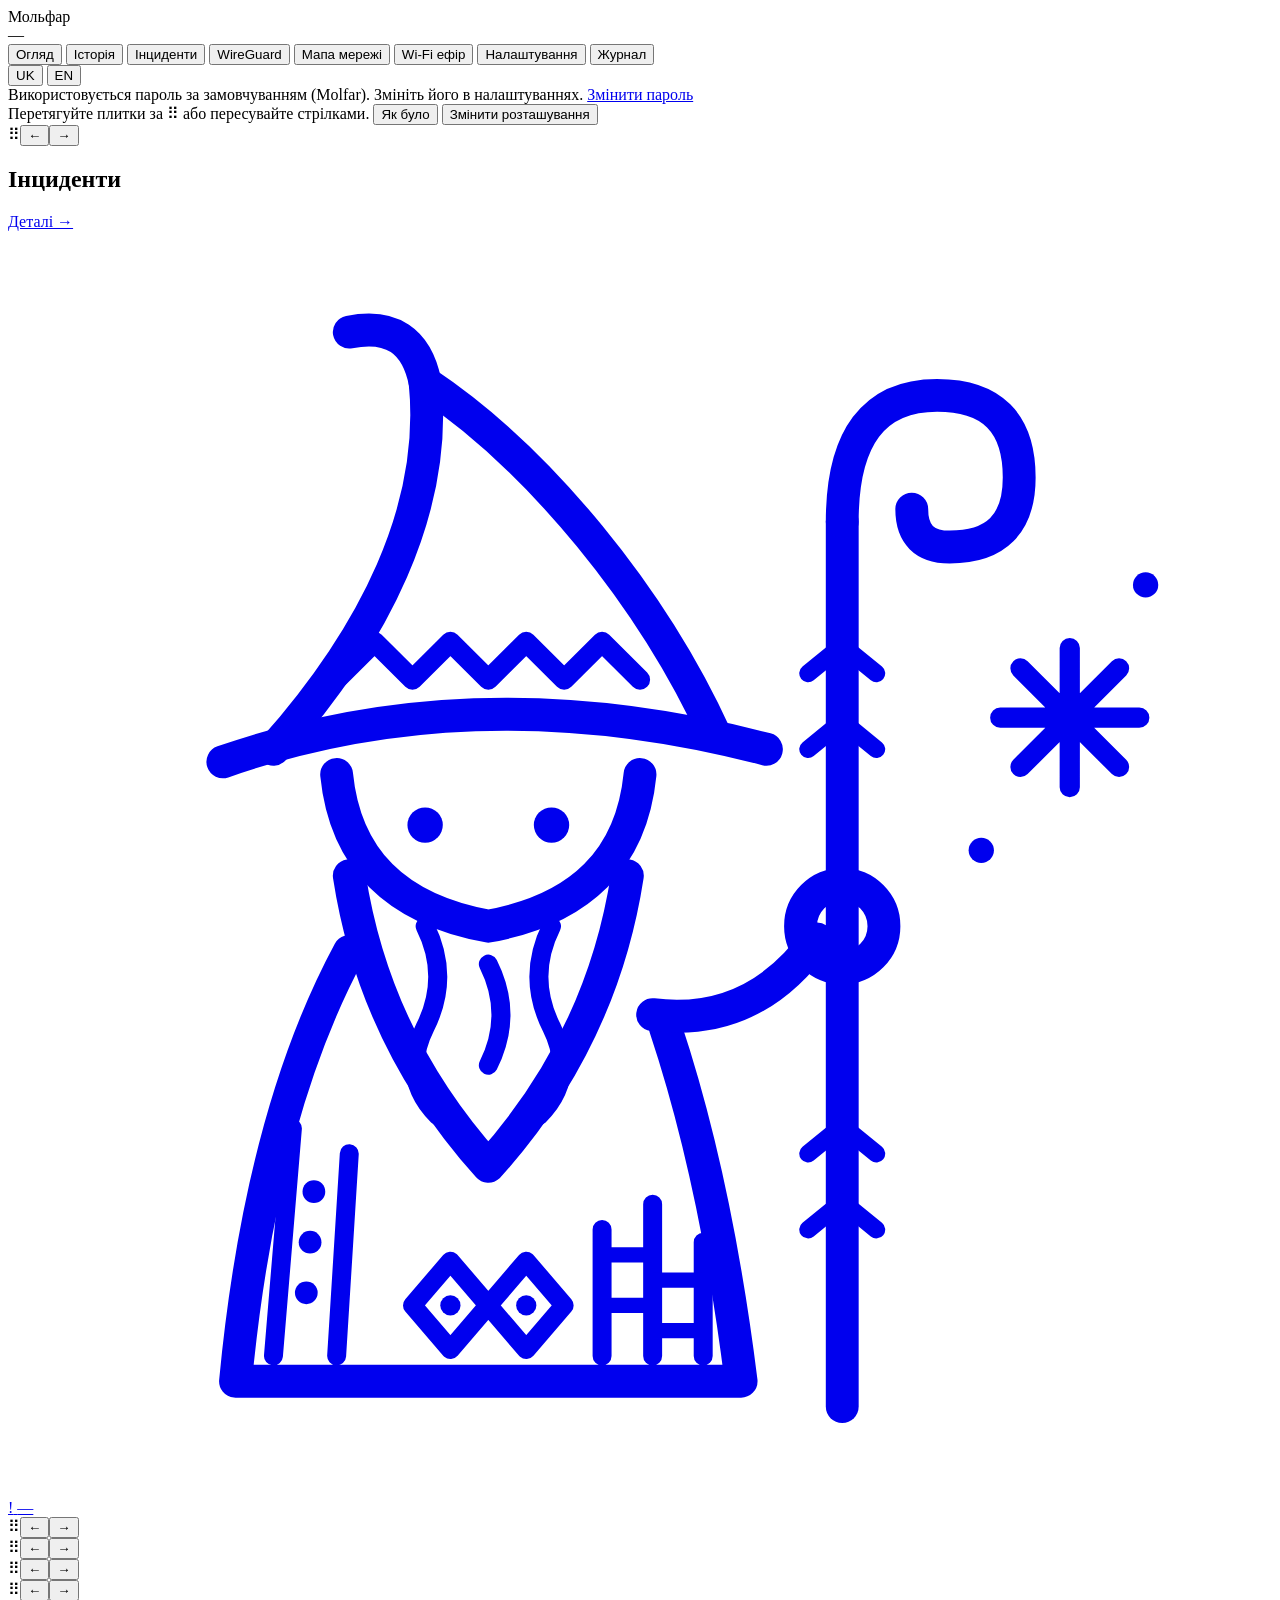
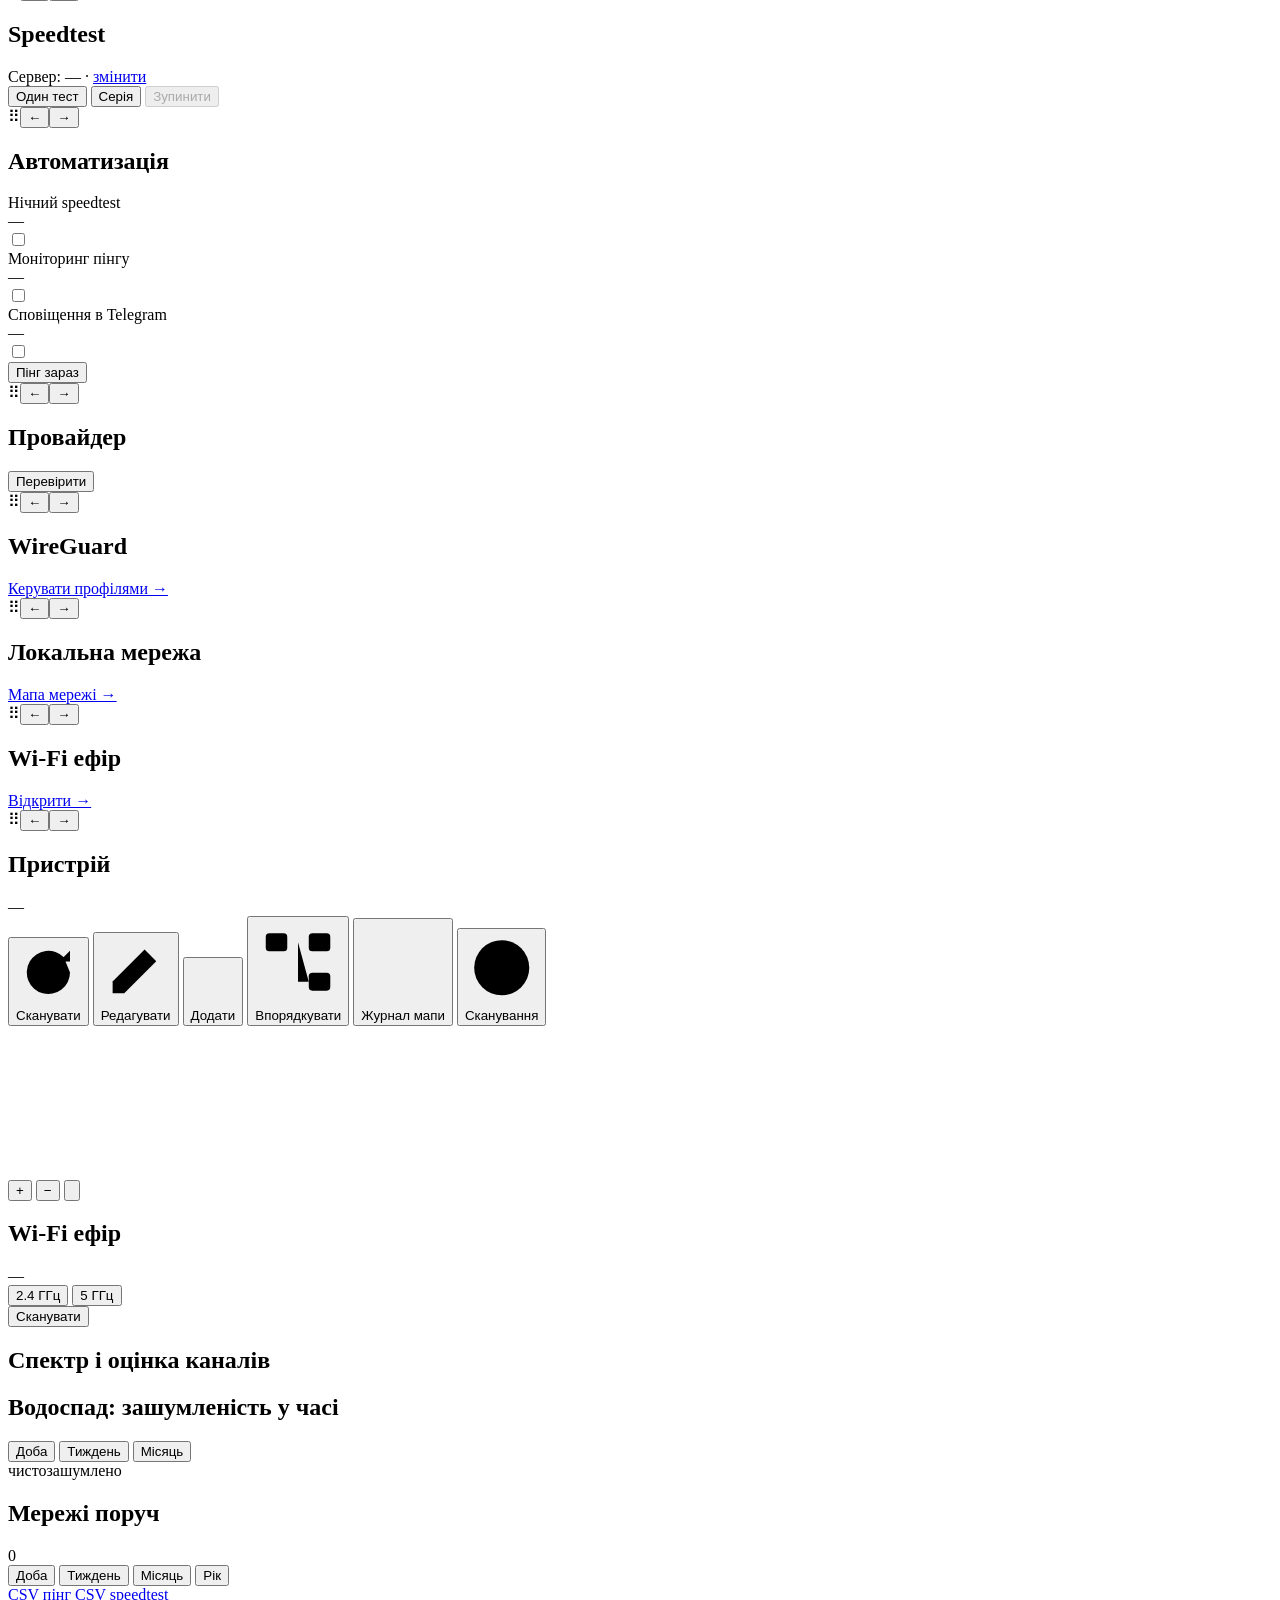
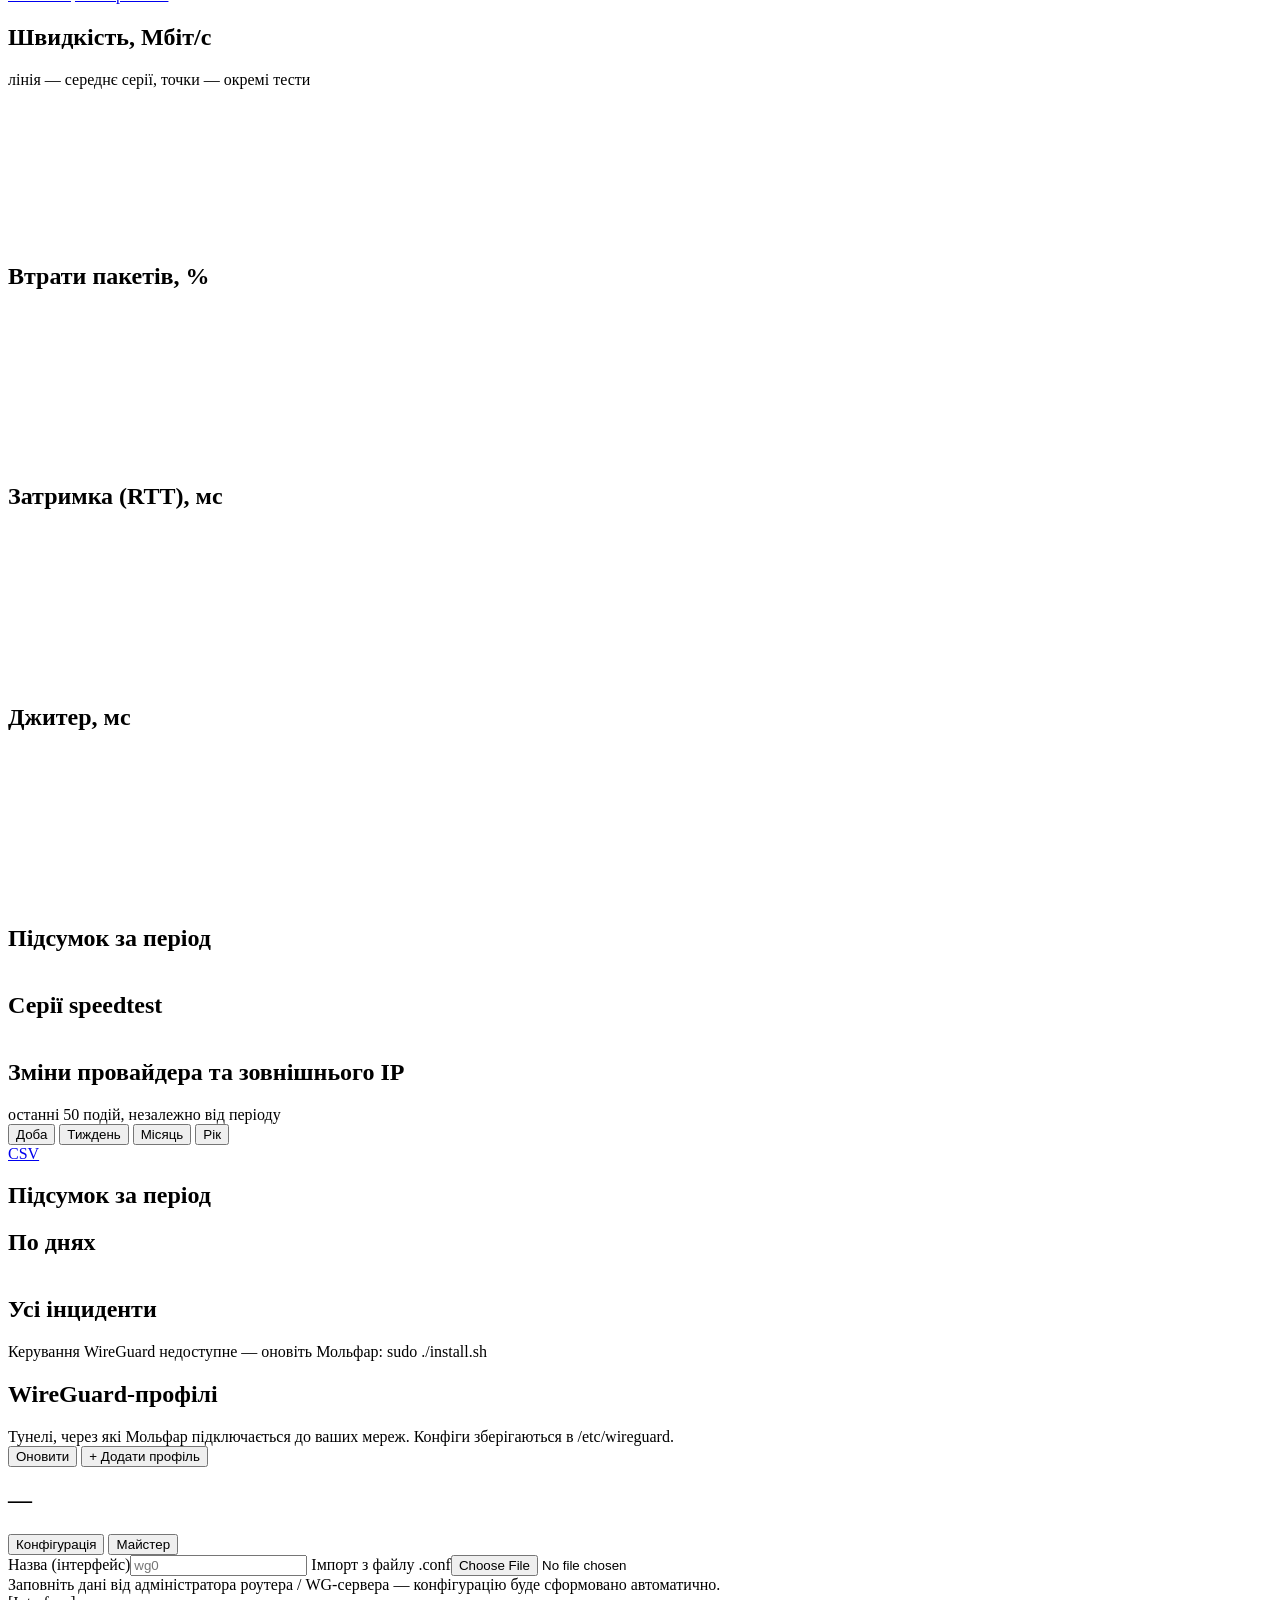
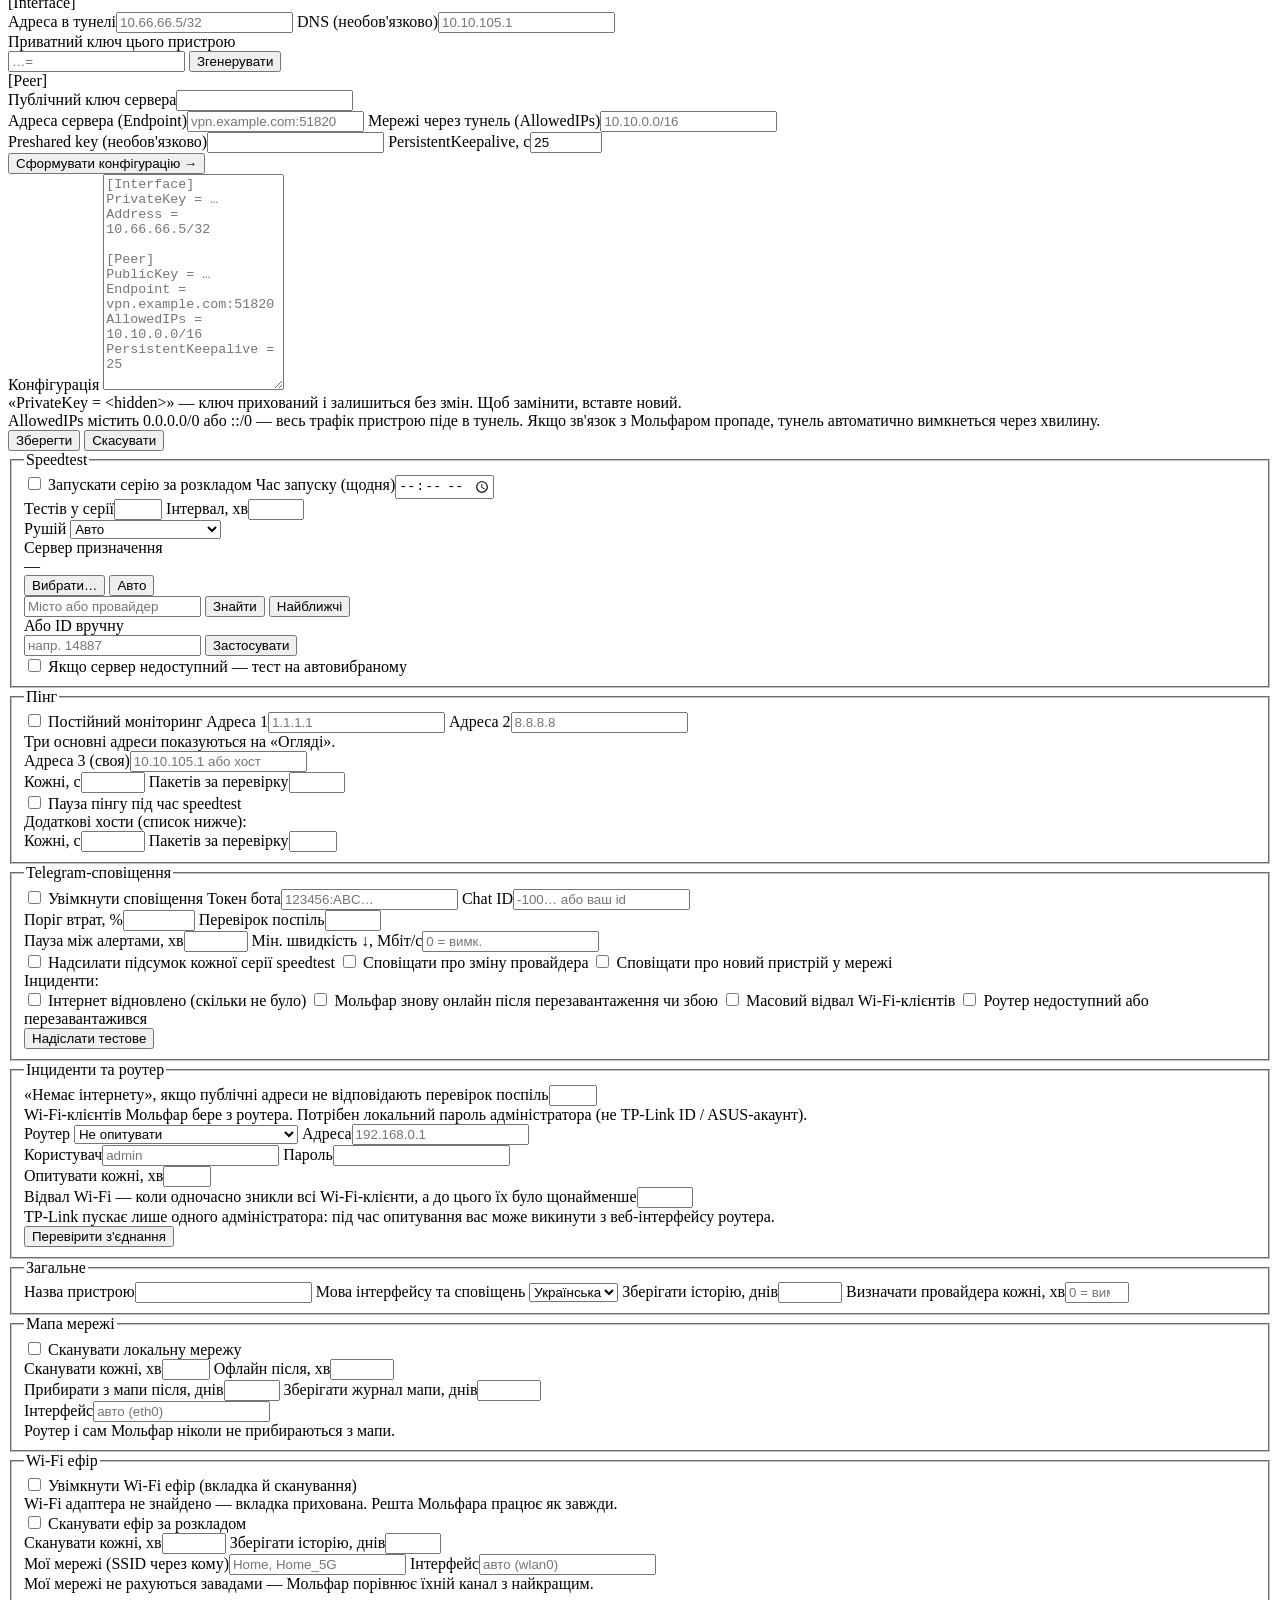
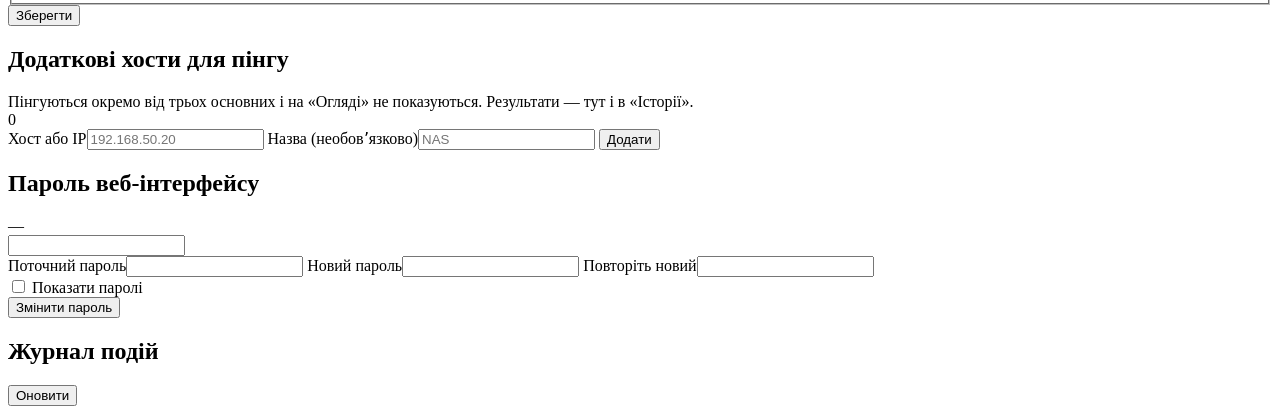
==== advanced-version/molfar/static/index.html @ a14cc126 "update Molfar: add simple and advanced verion + docker compose file" ====
<!doctype html>
<html lang="uk">
<head>
<meta charset="utf-8">
<meta name="viewport" content="width=device-width, initial-scale=1">
<title>Мольфар</title>
<link rel="stylesheet" href="/static/style.css">
<link rel="stylesheet" href="/static/netmap.css">
<link rel="stylesheet" href="/static/wifi.css">
<link rel="icon" href="data:image/svg+xml,<svg xmlns='http://www.w3.org/2000/svg' viewBox='0 0 16 16'><circle cx='8' cy='8' r='6' fill='%2322c55e'/></svg>">
</head>
<body>
<header class="top">
  <div class="brand">
    <span class="dot" id="health-dot"></span>
    <div>
      <div class="title" data-i18n="brand">Мольфар</div>
      <div class="sub" id="device-sub">—</div>
    </div>
  </div>
  <nav class="tabs" id="tabs">
    <button data-tab="overview" class="active" data-i18n="tab_overview">Огляд</button>
    <button data-tab="history" data-i18n="tab_history">Історія</button>
    <button data-tab="incidents" data-i18n="tab_incidents" id="tab-btn-inc">Інциденти</button>
    <button data-tab="wg">WireGuard</button>
    <button data-tab="netmap" data-i18n="tab_netmap">Мапа мережі</button>
    <button data-tab="wifi" data-i18n="tab_wifi" class="hidden">Wi-Fi ефір</button>
    <button data-tab="settings" data-i18n="tab_settings">Налаштування</button>
    <button data-tab="events" data-i18n="tab_events">Журнал</button>
  </nav>
  <div class="seg lang" id="lang-switch" role="group" aria-label="Language">
    <button data-lang="uk">UK</button>
    <button data-lang="en">EN</button>
  </div>
</header>

<main>
  <div id="default-pw-warning" class="notice hidden">
    <span data-i18n="pw_default_warn">Використовується пароль за замовчуванням (Molfar). Змініть його в налаштуваннях.</span>
    <a href="#settings" id="link-password" data-i18n="pw_change_link">Змінити пароль</a>
  </div>

  <!-- ОГЛЯД -->
  <section id="tab-overview" class="tab active">
    <div class="dash-tools">
      <span class="muted small hidden" id="dash-hint" data-i18n="dash_hint">Перетягуйте плитки за ⠿ або пересувайте стрілками.</span>
      <button class="btn small hidden" id="dash-reset" type="button" data-i18n="dash_reset">Як було</button>
      <button class="btn small" id="dash-edit" type="button" aria-pressed="false" data-i18n="dash_edit">Змінити розташування</button>
    </div>
    <div class="dash" id="dash">
      <div class="card tile inc-ind" data-tile="inc"><div class="tile-bar"><span class="tile-grip" aria-hidden="true">⠿</span><button type="button" class="btn small tile-mv" data-mv="-1">←</button><button type="button" class="btn small tile-mv" data-mv="1">→</button></div>
        <div class="card-head"><h2 data-i18n="tab_incidents">Інциденти</h2><a href="#incidents" class="small" data-i18n="ind_details">Деталі →</a></div>
        <a href="#incidents" class="ind-body" id="inc-ind" aria-live="polite">
          <span class="ball ok" id="inc-ball" aria-hidden="true">
            <svg class="logo" xmlns="http://www.w3.org/2000/svg" aria-hidden="true" viewBox="0 0 100 100" fill="none" stroke="currentColor" stroke-width="2.6" stroke-linecap="round" stroke-linejoin="round">
            <g transform="translate(-4 1)">
            <path d="M25 40 C33 31 38 21 37 11 Q36 6 31 7"/>
            <path d="M37 11 C46 17 55 28 60 39"/>
            <path d="M21 41 Q41 34 64 40"/>
            <path d="M30 34.5 l3 -3 3 3 3 -3 3 3 3 -3 3 3 3 -3 3 3" stroke-width="1.6"/>
            <path d="M30 42 Q31 52 42 54 Q53 52 54 42"/>
            <circle cx="37" cy="46" r="1.4" fill="currentColor" stroke="none"/>
            <circle cx="47" cy="46" r="1.4" fill="currentColor" stroke="none"/>
            <path d="M31 50 Q33 63 42 73 Q51 63 53 50"/>
            <path d="M37 54 q2 4 0 8 q-2 4 1 7" stroke-width="1.5"/>
            <path d="M42 57 q2 4 0 8" stroke-width="1.5"/>
            <path d="M47 54 q-2 4 0 8 q2 4 -1 7" stroke-width="1.5"/>
            <path d="M31 56 Q24 69 22 90 L62 90 Q60 74 56 62"/>
            <path d="M26.5 70 L25 88 M31 72 L30 88" stroke-width="1.5"/>
            <circle cx="28.2" cy="75" r="0.9" fill="currentColor" stroke="none"/>
            <circle cx="27.9" cy="79" r="0.9" fill="currentColor" stroke="none"/>
            <circle cx="27.6" cy="83" r="0.9" fill="currentColor" stroke="none"/>
            <path d="M51 78 v10 M55 76 v12 M59 79 v9" stroke-width="1.5"/>
            <path d="M51 80 h4 M51 84 h4 M55 82 h4 M55 86 h4" stroke-width="1.2"/>
            <path d="M36 84 l3 -3.5 3 3.5 -3 3.5z M42 84 l3 -3.5 3 3.5 -3 3.5z" stroke-width="1.5"/>
            <circle cx="39" cy="84" r="0.8" fill="currentColor" stroke="none"/>
            <circle cx="45" cy="84" r="0.8" fill="currentColor" stroke="none"/>
            <path d="M55 61 Q63 62 68 55"/>
            <circle cx="70" cy="54" r="3.3"/>
            <path d="M70 92 L70 22"/>
            <path d="M70 22 Q70 12 77.5 12 Q84 12 84 18.5 Q84 24 78.5 24 Q75.5 24 75.5 21"/>
            <path d="M67.3 34 l2.7 -2.2 2.7 2.2 M67.3 40 l2.7 -2.2 2.7 2.2 M67.3 72 l2.7 -2.2 2.7 2.2 M67.3 78 l2.7 -2.2 2.7 2.2" stroke-width="1.4"/>
            <path d="M88 32 v11 M82.5 37.5 h11 M84.1 33.6 l7.8 7.8 M91.9 33.6 l-7.8 7.8" stroke-width="1.6"/>
            <circle cx="88" cy="37.5" r="1.4" fill="currentColor" stroke="none"/>
            <circle cx="81" cy="48" r="1" fill="currentColor" stroke="none"/>
            <circle cx="94" cy="27" r="1" fill="currentColor" stroke="none"/>
            </g>
            </svg>
            <span class="mark">!</span>
          </span>
          <span class="ind-text"><span class="ind-title" id="inc-ind-title">—</span><span class="muted small" id="inc-ind-sub"></span></span>
        </a>
      </div>
      <div class="card ping-card tile" data-tile="ping1"><div class="tile-bar"><span class="tile-grip" aria-hidden="true">⠿</span><button type="button" class="btn small tile-mv" data-mv="-1">←</button><button type="button" class="btn small tile-mv" data-mv="1">→</button></div><div class="tile-body"></div></div>
      <div class="card ping-card tile" data-tile="ping2"><div class="tile-bar"><span class="tile-grip" aria-hidden="true">⠿</span><button type="button" class="btn small tile-mv" data-mv="-1">←</button><button type="button" class="btn small tile-mv" data-mv="1">→</button></div><div class="tile-body"></div></div>
      <div class="card ping-card tile" data-tile="ping3"><div class="tile-bar"><span class="tile-grip" aria-hidden="true">⠿</span><button type="button" class="btn small tile-mv" data-mv="-1">←</button><button type="button" class="btn small tile-mv" data-mv="1">→</button></div><div class="tile-body"></div></div>

      <div class="card tile wide" data-tile="speed"><div class="tile-bar"><span class="tile-grip" aria-hidden="true">⠿</span><button type="button" class="btn small tile-mv" data-mv="-1">←</button><button type="button" class="btn small tile-mv" data-mv="1">→</button></div>
        <div class="card-head">
          <h2>Speedtest</h2>
          <span class="muted small" id="speed-engine"></span>
        </div>
        <div id="speed-progress" class="progress hidden"></div>
        <div class="metrics" id="speed-metrics"></div>
        <div class="muted small" id="speed-meta"></div>
        <div class="small" style="margin-top:6px"><span data-i18n="server">Сервер</span>: <span id="speed-server">—</span> · <a href="#settings" id="link-server" data-i18n="change">змінити</a></div>
        <div class="actions">
          <button class="btn primary" id="btn-single" data-i18n="btn_single">Один тест</button>
          <button class="btn" id="btn-series" data-i18n="btn_series">Серія</button>
          <button class="btn danger" id="btn-stop" disabled data-i18n="btn_stop">Зупинити</button>
        </div>
      </div>

      <div class="card tile wide" data-tile="auto"><div class="tile-bar"><span class="tile-grip" aria-hidden="true">⠿</span><button type="button" class="btn small tile-mv" data-mv="-1">←</button><button type="button" class="btn small tile-mv" data-mv="1">→</button></div>
        <div class="card-head"><h2 data-i18n="automation">Автоматизація</h2></div>
        <div class="toggle-row">
          <div>
            <div data-i18n="auto_speedtest">Нічний speedtest</div>
            <div class="muted small" id="sched-info">—</div>
          </div>
          <label class="switch"><input type="checkbox" id="tg-speedtest"><span></span></label>
        </div>
        <div class="toggle-row">
          <div>
            <div data-i18n="auto_ping">Моніторинг пінгу</div>
            <div class="muted small" id="ping-info">—</div>
          </div>
          <label class="switch"><input type="checkbox" id="tg-ping"><span></span></label>
        </div>
        <div class="toggle-row">
          <div>
            <div data-i18n="auto_alerts">Сповіщення в Telegram</div>
            <div class="muted small" id="alert-info">—</div>
          </div>
          <label class="switch"><input type="checkbox" id="tg-alert"><span></span></label>
        </div>
        <div class="actions">
          <button class="btn" id="btn-ping" data-i18n="btn_ping">Пінг зараз</button>
        </div>
      </div>

      <div class="card isp-card tile" data-tile="isp"><div class="tile-bar"><span class="tile-grip" aria-hidden="true">⠿</span><button type="button" class="btn small tile-mv" data-mv="-1">←</button><button type="button" class="btn small tile-mv" data-mv="1">→</button></div>
        <div class="card-head"><h2 data-i18n="isp_title">Провайдер</h2><button class="btn small" id="btn-isp-check" data-i18n="isp_check">Перевірити</button></div>
        <div id="isp"></div>
      </div>
      <div class="card tile" data-tile="wg"><div class="tile-bar"><span class="tile-grip" aria-hidden="true">⠿</span><button type="button" class="btn small tile-mv" data-mv="-1">←</button><button type="button" class="btn small tile-mv" data-mv="1">→</button></div>
        <div class="card-head"><h2>WireGuard</h2><a href="#wg" class="small" data-i18n="wg_manage">Керувати профілями →</a></div>
        <div id="wg"></div>
      </div>
      <div class="card tile" data-tile="lan"><div class="tile-bar"><span class="tile-grip" aria-hidden="true">⠿</span><button type="button" class="btn small tile-mv" data-mv="-1">←</button><button type="button" class="btn small tile-mv" data-mv="1">→</button></div>
        <div class="card-head"><h2 data-i18n="lan_title">Локальна мережа</h2><a href="#netmap" class="small" data-i18n="lan_open">Мапа мережі →</a></div>
        <div id="lan"></div>
      </div>
      <div class="card tile hidden" data-tile="wifi"><div class="tile-bar"><span class="tile-grip" aria-hidden="true">⠿</span><button type="button" class="btn small tile-mv" data-mv="-1">←</button><button type="button" class="btn small tile-mv" data-mv="1">→</button></div>
        <div class="card-head"><h2 data-i18n="tab_wifi">Wi-Fi ефір</h2><a href="#wifi" class="small" data-i18n="wf_open">Відкрити →</a></div>
        <div id="wifi-tile"></div>
      </div>
      <div class="card tile" data-tile="sys"><div class="tile-bar"><span class="tile-grip" aria-hidden="true">⠿</span><button type="button" class="btn small tile-mv" data-mv="-1">←</button><button type="button" class="btn small tile-mv" data-mv="1">→</button></div>
        <div class="card-head"><h2 data-i18n="device">Пристрій</h2></div>
        <div id="sys" class="kv"></div>
      </div>
    </div>
  </section>

  <!-- МАПА МЕРЕЖІ -->
  <section id="tab-netmap" class="tab">
    <div class="nm-toolbar">
      <div class="nm-summary">
        <div class="nm-chips" id="nm-chips"></div>
        <div class="muted small" id="nm-scanline">—</div>
      </div>
      <div class="nm-tools">
        <button class="btn small" id="nm-scan" type="button"><svg viewBox="0 0 24 24" aria-hidden="true"><path d="M20 12a8 8 0 1 1-2.3-5.6M20 4v4h-4"/></svg><span data-i18n="nm_scan_now">Сканувати</span></button>
        <button class="btn small" id="nm-edit" type="button" aria-pressed="false"><svg viewBox="0 0 24 24" aria-hidden="true"><path d="M4 20h4L19 9l-4-4L4 16z"/><path d="M13.5 6.5l4 4"/></svg><span data-i18n="nm_edit">Редагувати</span></button>
        <button class="btn small" id="nm-add" type="button"><svg viewBox="0 0 24 24" aria-hidden="true"><path d="M12 5v14M5 12h14"/></svg><span data-i18n="nm_add">Додати</span></button>
        <button class="btn small" id="nm-auto" type="button"><svg viewBox="0 0 24 24" aria-hidden="true"><rect x="3" y="4" width="6" height="5" rx="1"/><rect x="15" y="4" width="6" height="5" rx="1"/><rect x="15" y="15" width="6" height="5" rx="1"/><path d="M9 6.5h6M12 6.5v11h3"/></svg><span data-i18n="nm_arrange">Впорядкувати</span></button>
        <button class="btn small" id="nm-log" type="button"><svg viewBox="0 0 24 24" aria-hidden="true"><path d="M8 6h12M8 12h12M8 18h12M4 6h.01M4 12h.01M4 18h.01"/></svg><span data-i18n="nm_log">Журнал мапи</span></button>
        <button class="btn small" id="nm-info" type="button"><svg viewBox="0 0 24 24" aria-hidden="true"><circle cx="12" cy="12" r="9"/><path d="M12 11v6M12 7.5v.01"/></svg><span data-i18n="nm_scan_state">Сканування</span></button>
      </div>
    </div>
    <div class="nm-wrap" id="nm-wrap">
      <svg id="nm-cv" role="img"><g id="nm-world"><g id="nm-edges"></g><g id="nm-nodes"></g></g></svg>
      <div class="nm-hint hidden" id="nm-hint" data-i18n="nm_hint_edit"></div>
      <div class="nm-banner hidden" id="nm-banner"></div>
      <div class="nm-legend" id="nm-legend"></div>
      <div class="nm-zoom">
        <button class="btn" id="nm-z-in" type="button">+</button>
        <button class="btn" id="nm-z-out" type="button">−</button>
        <button class="btn" id="nm-z-fit" type="button"><svg viewBox="0 0 24 24" aria-hidden="true"><path d="M4 9V4h5M20 9V4h-5M4 15v5h5M20 15v5h-5"/></svg></button>
      </div>
      <aside class="nm-panel hidden" id="nm-panel"></aside>
      <div class="nm-toast hidden" id="nm-toast"></div>
    </div>
  </section>

  <!-- WI-FI ЕФІР -->
  <section id="tab-wifi" class="tab">
    <div class="toolbar">
      <div>
        <h2 data-i18n="tab_wifi">Wi-Fi ефір</h2>
        <div class="muted small" id="wf-line">—</div>
      </div>
      <div class="toolbar-right">
        <div class="seg" id="wf-band" role="group" aria-label="Band">
          <button type="button" data-band="2.4">2.4 ГГц</button>
          <button type="button" data-band="5">5 ГГц</button>
        </div>
        <button class="btn primary" id="wf-scan" type="button" data-i18n="wf_scan">Сканувати</button>
      </div>
    </div>
    <div id="wf-notice"></div>
    <div id="wf-body" class="hidden">
      <div class="card" id="wf-rec"></div>
      <div class="card">
        <div class="card-head"><h2 data-i18n="wf_spec_title">Спектр і оцінка каналів</h2></div>
        <div class="wf-plot" id="wf-spec"></div>
        <div class="wf-legend" id="wf-spec-legend"></div>
        <div class="muted small wf-dfs-note hidden" id="wf-dfs-note"></div>
      </div>
      <div class="card">
        <div class="card-head">
          <div><h2 data-i18n="wf_fall_title">Водоспад: зашумленість у часі</h2><div class="muted small" id="wf-fall-n"></div></div>
          <div class="seg" id="wf-range" role="group">
            <button type="button" data-range="day" data-i18n="wf_r_day">Доба</button>
            <button type="button" data-range="week" data-i18n="wf_r_week">Тиждень</button>
            <button type="button" data-range="month" data-i18n="wf_r_month">Місяць</button>
          </div>
        </div>
        <div class="wf-plot" id="wf-fall"></div>
        <div class="wf-legend"><span data-i18n="wf_lvl_ok">чисто</span><span class="wf-grad" aria-hidden="true"></span><span data-i18n="wf_lvl_bad">зашумлено</span></div>
        <div class="wf-period" id="wf-period"></div>
      </div>
      <div class="card">
        <div class="card-head"><h2 data-i18n="wf_nets_title">Мережі поруч</h2><span class="badge" id="wf-net-count">0</span></div>
        <div class="table-wrap"><table id="wf-table" class="wf-table"></table></div>
      </div>
    </div>
  </section>

  <!-- ІСТОРІЯ -->
  <section id="tab-history" class="tab">
    <div class="toolbar">
      <div class="seg" id="range">
        <button data-r="day" class="active" data-i18n="r_day">Доба</button>
        <button data-r="week" data-i18n="r_week">Тиждень</button>
        <button data-r="month" data-i18n="r_month">Місяць</button>
        <button data-r="year" data-i18n="r_year">Рік</button>
      </div>
      <div class="toolbar-right">
        <a class="btn small" id="csv-ping" href="#" data-i18n="csv_ping">CSV пінг</a>
        <a class="btn small" id="csv-speed" href="#">CSV speedtest</a>
      </div>
    </div>

    <div class="card">
      <div class="card-head"><h2 data-i18n="h_speed">Швидкість, Мбіт/с</h2><span class="muted small" data-i18n="h_speed_note">лінія — середнє серії, точки — окремі тести</span></div>
      <div class="chart"><canvas id="ch-speed"></canvas></div>
    </div>
    <div class="card">
      <div class="card-head"><h2 data-i18n="h_loss">Втрати пакетів, %</h2></div>
      <div class="chart"><canvas id="ch-loss"></canvas></div>
    </div>
    <div class="grid two">
      <div class="card">
        <div class="card-head"><h2 data-i18n="h_rtt">Затримка (RTT), мс</h2></div>
        <div class="chart"><canvas id="ch-rtt"></canvas></div>
      </div>
      <div class="card">
        <div class="card-head"><h2 data-i18n="h_jitter">Джитер, мс</h2></div>
        <div class="chart"><canvas id="ch-jitter"></canvas></div>
      </div>
    </div>
    <div class="card">
      <div class="card-head"><h2 data-i18n="h_summary">Підсумок за період</h2></div>
      <div class="table-wrap"><table id="summary-table"></table></div>
    </div>
    <div class="card">
      <div class="card-head"><h2 data-i18n="h_series">Серії speedtest</h2></div>
      <div class="table-wrap"><table id="series-table"></table></div>
    </div>
    <div class="card">
      <div class="card-head"><h2 data-i18n="h_isp_history">Зміни провайдера та зовнішнього IP</h2><span class="muted small" data-i18n="h_isp_history_note">останні 50 подій, незалежно від періоду</span></div>
      <div class="table-wrap"><table id="isp-table"></table></div>
    </div>
  </section>

  <!-- ІНЦИДЕНТИ -->
  <section id="tab-incidents" class="tab">
    <div class="toolbar">
      <div class="seg" id="inc-range">
        <button data-r="day" class="active" data-i18n="r_day">Доба</button>
        <button data-r="week" data-i18n="r_week">Тиждень</button>
        <button data-r="month" data-i18n="r_month">Місяць</button>
        <button data-r="year" data-i18n="r_year">Рік</button>
      </div>
      <div class="toolbar-right">
        <span id="inc-now"></span>
        <a class="btn small" id="csv-inc" href="#">CSV</a>
      </div>
    </div>
    <div class="card inc-card">
      <div class="card-head"><h2 data-i18n="inc_summary">Підсумок за період</h2></div>
      <div class="inc-tiles" id="inc-tiles"></div>
      <div class="inc-timeline" id="inc-timeline"></div>
    </div>
    <div class="card inc-card">
      <div class="card-head"><h2 id="inc-period-title" data-i18n="h_inc_by_period">По днях</h2></div>
      <div class="table-wrap"><table id="inc-period-table" class="inc-period"></table></div>
    </div>
    <div class="card inc-card">
      <div class="card-head"><h2 data-i18n="h_inc_list">Усі інциденти</h2></div>
      <div class="table-wrap"><table id="inc-table"></table></div>
    </div>
  </section>

  <!-- WIREGUARD -->
  <section id="tab-wg" class="tab">
    <div id="wg-unavailable" class="notice hidden"><span data-i18n="wg_unavail_notice">Керування WireGuard недоступне — оновіть Мольфар: sudo ./install.sh</span></div>
    <div class="toolbar">
      <div>
        <h2 data-i18n="wg_profiles">WireGuard-профілі</h2>
        <div class="muted small" data-i18n="wg_profiles_note">Тунелі, через які Мольфар підключається до ваших мереж. Конфіги зберігаються в /etc/wireguard.</div>
      </div>
      <div class="toolbar-right">
        <button class="btn small" id="btn-wg-reload" data-i18n="refresh">Оновити</button>
        <button class="btn primary small" id="btn-wg-add" data-i18n="wg_add">+ Додати профіль</button>
      </div>
    </div>

    <form id="wg-editor" class="card hidden" autocomplete="off">
      <div class="card-head">
        <h2 id="wg-editor-title">—</h2>
        <div class="seg" id="wg-mode">
          <button type="button" data-mode="text" class="active" data-i18n="wg_mode_text">Конфігурація</button>
          <button type="button" data-mode="wizard" data-i18n="wg_mode_wizard">Майстер</button>
        </div>
      </div>
      <div class="row2">
        <label><span data-i18n="wg_name">Назва (інтерфейс)</span><input type="text" name="name" maxlength="15" placeholder="wg0" required></label>
        <label class="file-label"><span data-i18n="wg_import">Імпорт з файлу .conf</span><input type="file" id="wg-file" accept=".conf,text/plain"></label>
      </div>

      <div id="wg-wizard" class="hidden">
        <div class="muted small" data-i18n="wg_wizard_note">Заповніть дані від адміністратора роутера / WG-сервера — конфігурацію буде сформовано автоматично.</div>
        <div class="wg-section-title">[Interface]</div>
        <div class="row2">
          <label><span data-i18n="wg_w_address">Адреса в тунелі</span><input type="text" name="w_address" placeholder="10.66.66.5/32"></label>
          <label><span data-i18n="wg_w_dns">DNS (необов'язково)</span><input type="text" name="w_dns" placeholder="10.10.105.1"></label>
        </div>
        <label><span data-i18n="wg_w_privkey">Приватний ключ цього пристрою</span>
          <div class="search-row">
            <input type="text" name="w_privkey" class="mono" placeholder="…=" spellcheck="false">
            <button type="button" class="btn small" id="btn-wg-keygen" data-i18n="wg_w_gen">Згенерувати</button>
          </div>
        </label>
        <div class="small" id="wg-w-pub"></div>
        <div class="wg-section-title">[Peer]</div>
        <label><span data-i18n="wg_w_peerpub">Публічний ключ сервера</span><input type="text" name="w_peerpub" class="mono" spellcheck="false"></label>
        <div class="row2">
          <label><span data-i18n="wg_w_endpoint">Адреса сервера (Endpoint)</span><input type="text" name="w_endpoint" placeholder="vpn.example.com:51820"></label>
          <label><span data-i18n="wg_w_allowed">Мережі через тунель (AllowedIPs)</span><input type="text" name="w_allowed" placeholder="10.10.0.0/16"></label>
        </div>
        <div class="row2">
          <label><span data-i18n="wg_w_psk">Preshared key (необов'язково)</span><input type="text" name="w_psk" class="mono" spellcheck="false"></label>
          <label><span data-i18n="wg_w_keepalive">PersistentKeepalive, с</span><input type="number" name="w_keepalive" min="0" max="65535" value="25"></label>
        </div>
        <div class="actions"><button type="button" class="btn" id="btn-wg-build" data-i18n="wg_w_build">Сформувати конфігурацію →</button></div>
      </div>

      <div id="wg-text">
        <label><span data-i18n="wg_config">Конфігурація</span>
          <textarea name="config" class="mono" rows="14" spellcheck="false" placeholder="[Interface]&#10;PrivateKey = …&#10;Address = 10.66.66.5/32&#10;&#10;[Peer]&#10;PublicKey = …&#10;Endpoint = vpn.example.com:51820&#10;AllowedIPs = 10.10.0.0/16&#10;PersistentKeepalive = 25"></textarea>
        </label>
        <div class="muted small" id="wg-hidden-note" data-i18n="wg_hidden_note">«PrivateKey = &lt;hidden&gt;» — ключ прихований і залишиться без змін. Щоб замінити, вставте новий.</div>
        <div class="warn-box hidden" id="wg-dns-warn"></div>
        <div class="warn-box hidden" id="wg-fulltunnel" data-i18n="wg_fulltunnel">AllowedIPs містить 0.0.0.0/0 або ::/0 — весь трафік пристрою піде в тунель. Якщо зв'язок з Мольфаром пропаде, тунель автоматично вимкнеться через хвилину.</div>
      </div>
      <div class="actions">
        <button type="submit" class="btn primary" data-i18n="save">Зберегти</button>
        <button type="button" class="btn" id="btn-wg-cancel" data-i18n="cancel">Скасувати</button>
      </div>
    </form>

    <div id="wg-list"></div>
  </section>

  <!-- НАЛАШТУВАННЯ -->
  <section id="tab-settings" class="tab">
    <form id="settings-form" autocomplete="off">
      <div class="grid two">
        <fieldset class="card">
          <legend>Speedtest</legend>
          <label class="check"><input type="checkbox" name="speedtest_enabled"> <span data-i18n="s_sched">Запускати серію за розкладом</span></label>
          <label><span data-i18n="s_time">Час запуску (щодня)</span><input type="time" name="speedtest_time" required></label>
          <div class="row2">
            <label><span data-i18n="s_runs">Тестів у серії</span><input type="number" name="speedtest_runs" min="1" max="20"></label>
            <label><span data-i18n="s_interval">Інтервал, хв</span><input type="number" name="speedtest_interval_min" min="1" max="120"></label>
          </div>
          <div class="row2">
            <label><span data-i18n="s_engine">Рушій</span>
              <select name="speedtest_engine">
                <option value="auto" data-i18n="auto">Авто</option>
                <option value="ookla">Ookla CLI</option>
                <option value="python">speedtest-cli (Python)</option>
              </select>
            </label>
          </div>
          <div class="server-pick">
            <div class="server-current">
              <div>
                <div class="muted small" data-i18n="s_server">Сервер призначення</div>
                <div id="server-label">—</div>
              </div>
              <div class="actions tight">
                <button type="button" class="btn small" id="btn-server-open" data-i18n="s_pick">Вибрати…</button>
                <button type="button" class="btn small" id="btn-server-auto" data-i18n="auto">Авто</button>
              </div>
            </div>
            <input type="hidden" name="speedtest_server_id">
            <input type="hidden" name="speedtest_server_name">
            <div id="server-panel" class="hidden">
              <div class="search-row">
                <input type="text" id="server-search" data-i18n-ph="s_search_ph" placeholder="Місто або провайдер" maxlength="60">
                <button type="button" class="btn small" id="btn-server-search" data-i18n="s_find">Знайти</button>
                <button type="button" class="btn small" id="btn-server-near" data-i18n="s_nearest">Найближчі</button>
              </div>
              <div class="muted small" id="server-status"></div>
              <div class="server-list" id="server-list"></div>
              <label><span data-i18n="s_manual">Або ID вручну</span>
                <div class="search-row">
                  <input type="text" id="server-manual" inputmode="numeric" data-i18n-ph="s_manual_ph" placeholder="напр. 14887">
                  <button type="button" class="btn small" id="btn-server-manual" data-i18n="apply">Застосувати</button>
                </div>
              </label>
            </div>
            <label class="check"><input type="checkbox" name="speedtest_fallback_auto"> <span data-i18n="s_fallback">Якщо сервер недоступний — тест на автовибраному</span></label>
          </div>
        </fieldset>

        <fieldset class="card">
          <legend data-i18n="ping">Пінг</legend>
          <label class="check"><input type="checkbox" name="ping_enabled"> <span data-i18n="p_enabled">Постійний моніторинг</span></label>
          <label><span data-i18n="p_t1">Адреса 1</span><input type="text" name="ping_targets.0" placeholder="1.1.1.1"></label>
          <label><span data-i18n="p_t2">Адреса 2</span><input type="text" name="ping_targets.1" placeholder="8.8.8.8"></label>
          <div class="muted small" data-i18n="p_main_note">Три основні адреси показуються на «Огляді».</div>
          <label><span data-i18n="p_t3">Адреса 3 (своя)</span><input type="text" name="ping_targets.2" data-i18n-ph="p_t3_ph" placeholder="10.10.105.1 або хост"></label>
          <div class="row2">
            <label><span data-i18n="p_every">Кожні, с</span><input type="number" name="ping_interval_sec" min="10" max="3600"></label>
            <label><span data-i18n="p_count">Пакетів за перевірку</span><input type="number" name="ping_count" min="3" max="100"></label>
          </div>
          <label class="check"><input type="checkbox" name="ping_pause_during_speedtest"> <span data-i18n="p_pause">Пауза пінгу під час speedtest</span></label>
          <div class="muted small" data-i18n="px_sched">Додаткові хости (список нижче):</div>
          <div class="row2">
            <label><span data-i18n="p_every">Кожні, с</span><input type="number" name="ping_extra_interval_sec" min="30" max="3600"></label>
            <label><span data-i18n="p_count">Пакетів за перевірку</span><input type="number" name="ping_extra_count" min="3" max="50"></label>
          </div>
        </fieldset>

        <fieldset class="card">
          <legend data-i18n="tg_legend">Telegram-сповіщення</legend>
          <label class="check"><input type="checkbox" name="alert_enabled"> <span data-i18n="tg_enable">Увімкнути сповіщення</span></label>
          <label><span data-i18n="tg_token">Токен бота</span><input type="password" name="tg_token" placeholder="123456:ABC…"></label>
          <label>Chat ID<input type="text" name="tg_chat_id" data-i18n-ph="tg_chat_ph" placeholder="-100… або ваш id"></label>
          <div class="row2">
            <label><span data-i18n="tg_loss">Поріг втрат, %</span><input type="number" name="alert_loss_pct" min="1" max="100" step="0.5"></label>
            <label><span data-i18n="tg_consec">Перевірок поспіль</span><input type="number" name="alert_consecutive" min="1" max="100"></label>
          </div>
          <div class="row2">
            <label><span data-i18n="tg_cooldown">Пауза між алертами, хв</span><input type="number" name="alert_cooldown_min" min="0" max="1440"></label>
            <label><span data-i18n="tg_minspeed">Мін. швидкість ↓, Мбіт/с</span><input type="number" name="alert_speed_min_mbps" min="0" step="1" data-i18n-ph="tg_minspeed_ph" placeholder="0 = вимк."></label>
          </div>
          <label class="check"><input type="checkbox" name="tg_series_report"> <span data-i18n="tg_report">Надсилати підсумок кожної серії speedtest</span></label>
          <label class="check"><input type="checkbox" name="alert_isp_change"> <span data-i18n="tg_isp">Сповіщати про зміну провайдера</span></label>
          <label class="check"><input type="checkbox" name="net_alert_new"> <span data-i18n="tg_net_new">Сповіщати про новий пристрій у мережі</span></label>
          <div class="muted small" data-i18n="tg_inc_head">Інциденти:</div>
          <label class="check"><input type="checkbox" name="alert_inc_internet"> <span data-i18n="tg_inc_internet">Інтернет відновлено (скільки не було)</span></label>
          <label class="check"><input type="checkbox" name="alert_inc_molfar"> <span data-i18n="tg_inc_molfar">Мольфар знову онлайн після перезавантаження чи збою</span></label>
          <label class="check"><input type="checkbox" name="alert_inc_wifi"> <span data-i18n="tg_inc_wifi">Масовий відвал Wi-Fi-клієнтів</span></label>
          <label class="check"><input type="checkbox" name="alert_inc_router"> <span data-i18n="tg_inc_router">Роутер недоступний або перезавантажився</span></label>
          <div class="actions"><button type="button" class="btn" id="btn-tg-test" data-i18n="tg_test">Надіслати тестове</button></div>
        </fieldset>

        <fieldset class="card" id="router-fieldset">
          <legend data-i18n="r_legend">Інциденти та роутер</legend>
          <label><span data-i18n="r_inet_confirm">«Немає інтернету», якщо публічні адреси не відповідають перевірок поспіль</span><input type="number" name="inc_inet_confirm" min="1" max="10"></label>
          <div class="muted small" data-i18n="r_note">Wi-Fi-клієнтів Мольфар бере з роутера. Потрібен локальний пароль адміністратора (не TP-Link ID / ASUS-акаунт).</div>
          <div class="row2">
            <label><span data-i18n="r_type">Роутер</span>
              <select name="router_type">
                <option value="none" data-i18n="r_none">Не опитувати</option>
                <option value="tplink">TP-Link (Archer C64…)</option>
                <option value="asus">ASUS (ExpertWiFi EBR63, RT-…)</option>
              </select>
            </label>
            <label><span data-i18n="r_host">Адреса</span><input type="text" name="router_host" placeholder="192.168.0.1"></label>
          </div>
          <div class="row2">
            <label><span data-i18n="r_user">Користувач</span><input type="text" name="router_user" placeholder="admin" autocomplete="off"></label>
            <label><span data-i18n="r_password">Пароль</span><input type="password" name="router_password" autocomplete="new-password"></label>
          </div>
          <div class="row2">
            <label><span data-i18n="r_poll">Опитувати кожні, хв</span><input type="number" name="router_poll_min" min="1" max="60"></label>
          </div>
          <label><span data-i18n="r_drop_min">Відвал Wi-Fi — коли одночасно зникли всі Wi-Fi-клієнти, а до цього їх було щонайменше</span><input type="number" name="wifi_drop_min" min="1" max="100"></label>
          <div class="muted small warn-text hidden" id="r-tplink-note" data-i18n="r_tplink_note">TP-Link пускає лише одного адміністратора: під час опитування вас може викинути з веб-інтерфейсу роутера.</div>
          <div class="actions"><button type="button" class="btn" id="btn-router-test" data-i18n="r_test">Перевірити з'єднання</button><span class="small" id="router-test-res"></span></div>
        </fieldset>

        <fieldset class="card">
          <legend data-i18n="general">Загальне</legend>
          <label><span data-i18n="g_name">Назва пристрою</span><input type="text" name="device_name" maxlength="40"></label>
          <label><span data-i18n="g_lang">Мова інтерфейсу та сповіщень</span>
            <select name="language">
              <option value="uk">Українська</option>
              <option value="en">English</option>
            </select>
          </label>
          <label><span data-i18n="g_retention">Зберігати історію, днів</span><input type="number" name="retention_days" min="7" max="1825"></label>
          <label><span data-i18n="g_isp_every">Визначати провайдера кожні, хв</span><input type="number" name="isp_check_min" min="0" max="1440" data-i18n-ph="g_isp_every_ph" placeholder="0 = вимк."></label>
        </fieldset>

        <fieldset class="card" id="settings-netmap">
          <legend data-i18n="tab_netmap">Мапа мережі</legend>
          <label class="check"><input type="checkbox" name="net_enabled"> <span data-i18n="s_net_enabled">Сканувати локальну мережу</span></label>
          <div class="row2">
            <label><span data-i18n="s_net_every">Сканувати кожні, хв</span><input type="number" name="net_scan_min" min="1" max="60"></label>
            <label><span data-i18n="s_net_offline">Офлайн після, хв</span><input type="number" name="net_offline_min" min="2" max="1440"></label>
          </div>
          <div class="row2">
            <label><span data-i18n="s_net_stale">Прибирати з мапи після, днів</span><input type="number" name="net_stale_days" min="1" max="365"></label>
            <label><span data-i18n="s_net_log">Зберігати журнал мапи, днів</span><input type="number" name="net_log_days" min="30" max="1825"></label>
          </div>
          <label><span data-i18n="s_net_iface">Інтерфейс</span><input type="text" name="net_iface" maxlength="15" class="mono" data-i18n-ph="s_net_iface_ph" placeholder="авто (eth0)"></label>
          <div class="muted small" data-i18n="s_net_note">Роутер і сам Мольфар ніколи не прибираються з мапи.</div>
        </fieldset>

        <fieldset class="card" id="settings-wifi">
          <legend data-i18n="tab_wifi">Wi-Fi ефір</legend>
          <label class="check"><input type="checkbox" name="wifi_air"> <span data-i18n="s_wifi_air">Увімкнути Wi-Fi ефір (вкладка й сканування)</span></label>
          <div class="muted small hidden" id="s-wifi-noiface" data-i18n="s_wifi_noiface">Wi-Fi адаптера не знайдено — вкладка прихована. Решта Мольфара працює як завжди.</div>
          <label class="check"><input type="checkbox" name="wifi_enabled"> <span data-i18n="s_wifi_enabled">Сканувати ефір за розкладом</span></label>
          <div class="row2">
            <label><span data-i18n="s_wifi_every">Сканувати кожні, хв</span><input type="number" name="wifi_scan_min" min="5" max="1440"></label>
            <label><span data-i18n="s_wifi_keep">Зберігати історію, днів</span><input type="number" name="wifi_keep_days" min="1" max="365"></label>
          </div>
          <label><span data-i18n="s_wifi_mine">Мої мережі (SSID через кому)</span><input type="text" name="wifi_my_ssid" maxlength="300" data-i18n-ph="s_wifi_mine_ph" placeholder="Home, Home_5G"></label>
          <label><span data-i18n="s_wifi_iface">Інтерфейс</span><input type="text" name="wifi_iface" maxlength="15" class="mono" data-i18n-ph="s_wifi_iface_ph" placeholder="авто (wlan0)"></label>
          <div class="muted small" data-i18n="s_wifi_note">Мої мережі не рахуються завадами — Мольфар порівнює їхній канал з найкращим.</div>
        </fieldset>
      </div>
      <div class="save-bar">
        <span class="muted small" id="save-status"></span>
        <button type="submit" class="btn primary" data-i18n="save">Зберегти</button>
      </div>
    </form>

    <div class="card" id="ping-extra">
      <div class="card-head">
        <div>
          <h2 data-i18n="px_title">Додаткові хости для пінгу</h2>
          <div class="muted small" data-i18n="px_note">Пінгуються окремо від трьох основних і на «Огляді» не показуються. Результати — тут і в «Історії».</div>
        </div>
        <span class="badge" id="px-count">0</span>
      </div>
      <form id="px-form" class="px-add" autocomplete="off" novalidate>
        <label><span data-i18n="px_host">Хост або IP</span><input type="text" id="px-host" maxlength="253" placeholder="192.168.50.20" spellcheck="false"></label>
        <label><span data-i18n="px_name">Назва (необовʼязково)</span><input type="text" id="px-name" maxlength="40" data-i18n-ph="px_name_ph" placeholder="NAS"></label>
        <button type="submit" class="btn primary" id="px-add" data-i18n="px_add">Додати</button>
      </form>
      <div class="warn-box bad hidden" id="px-error" role="alert"></div>
      <div class="table-wrap"><table id="px-table"></table></div>
    </div>

    <form id="password-form" class="card pw-card" autocomplete="off">
      <h2 data-i18n="pw_title">Пароль веб-інтерфейсу</h2>
      <div class="muted small" id="pw-info">—</div>
      <input type="text" name="username" autocomplete="username" class="hidden" tabindex="-1" aria-hidden="true">
      <div class="pw-grid">
        <label><span data-i18n="pw_current">Поточний пароль</span><input type="password" name="current" autocomplete="current-password"></label>
        <label><span data-i18n="pw_new">Новий пароль</span><input type="password" name="new" autocomplete="new-password" minlength="6" maxlength="128" required></label>
        <label><span data-i18n="pw_repeat">Повторіть новий</span><input type="password" name="repeat" autocomplete="new-password" minlength="6" maxlength="128" required></label>
      </div>
      <label class="check"><input type="checkbox" id="pw-show"> <span data-i18n="pw_show">Показати паролі</span></label>
      <div class="actions"><button type="submit" class="btn primary" data-i18n="pw_submit">Змінити пароль</button></div>
    </form>
  </section>

  <!-- ЖУРНАЛ -->
  <section id="tab-events" class="tab">
    <div class="card">
      <div class="card-head"><h2 data-i18n="h_events">Журнал подій</h2><button class="btn small" id="btn-events-reload" data-i18n="refresh">Оновити</button></div>
      <div id="events"></div>
    </div>
  </section>
</main>

<div id="toast" class="toast hidden"></div>

<script src="/static/vendor/chart.umd.js"></script>
<script src="/static/i18n.js"></script>
<script src="/static/app.js"></script>
<script src="/static/netmap-icons.js"></script>
<script src="/static/netmap.js"></script>
<script src="/static/wifi.js"></script>
</body>
</html>
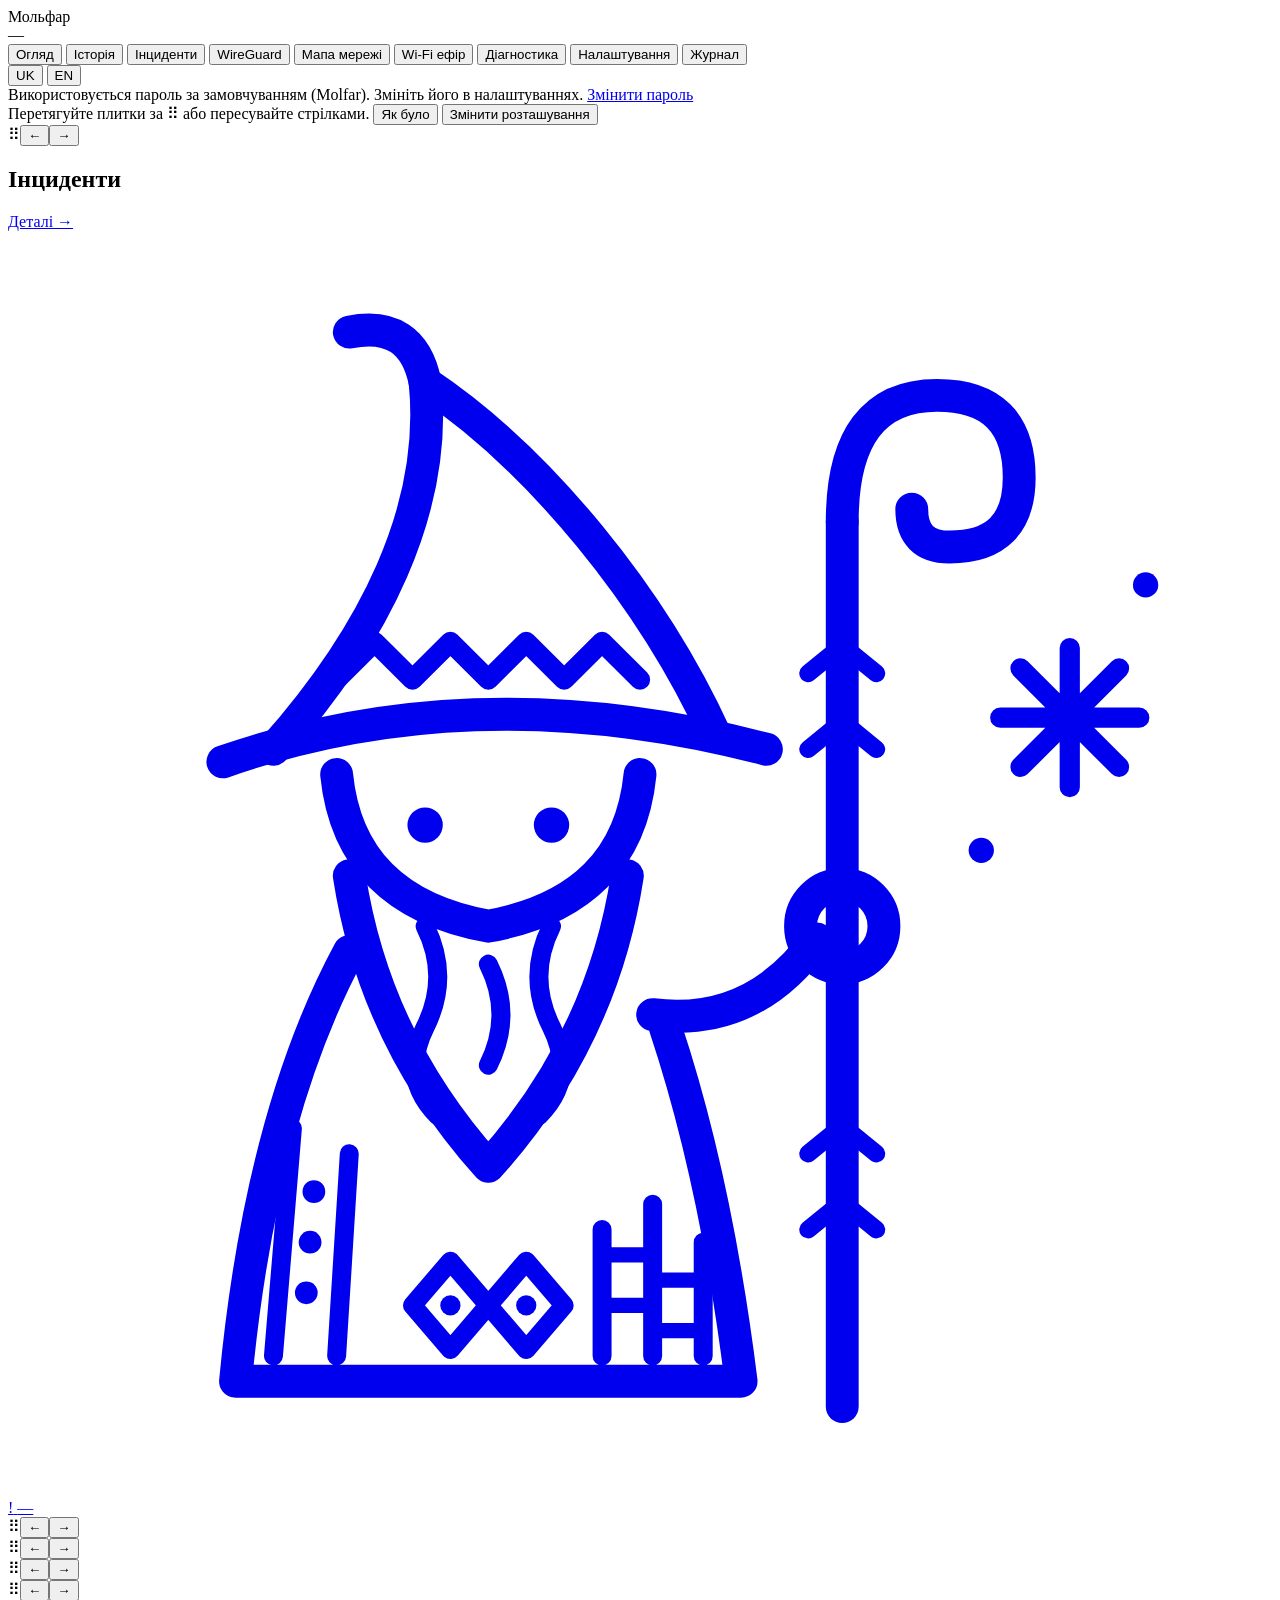
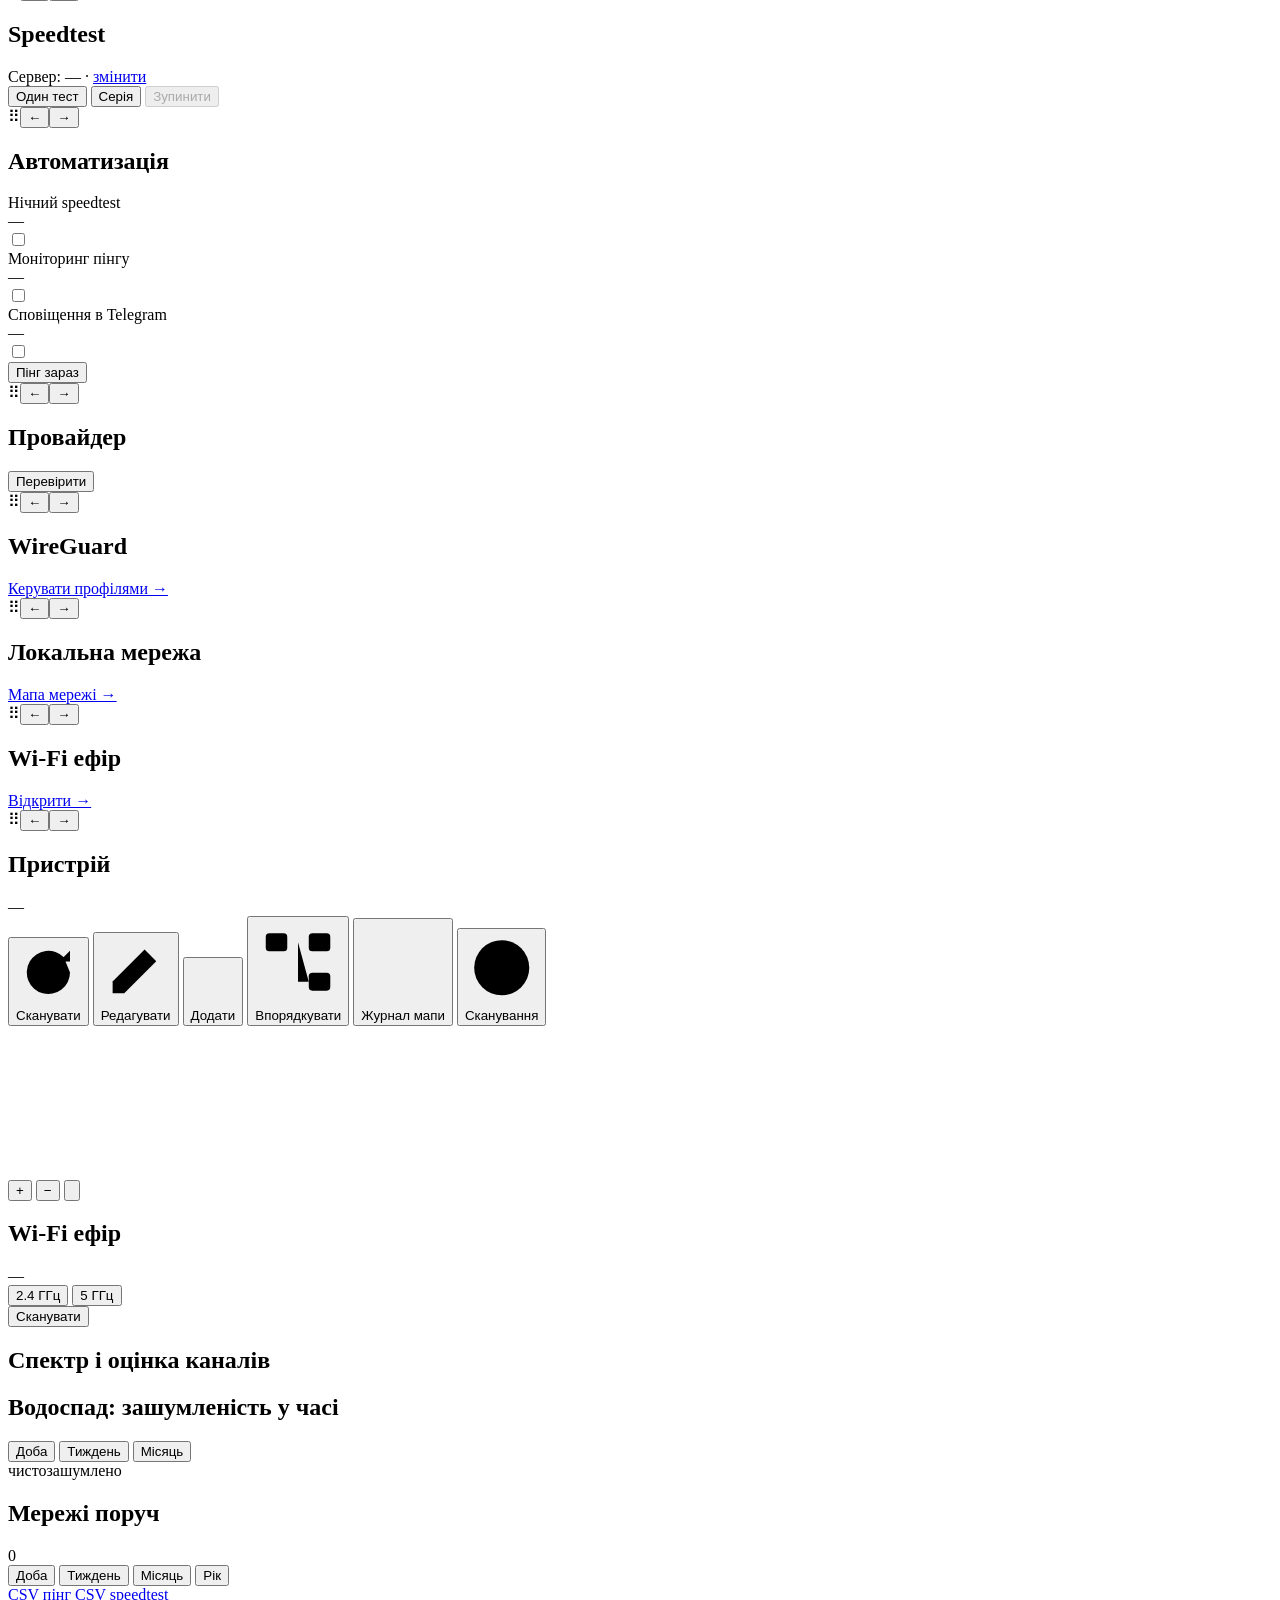
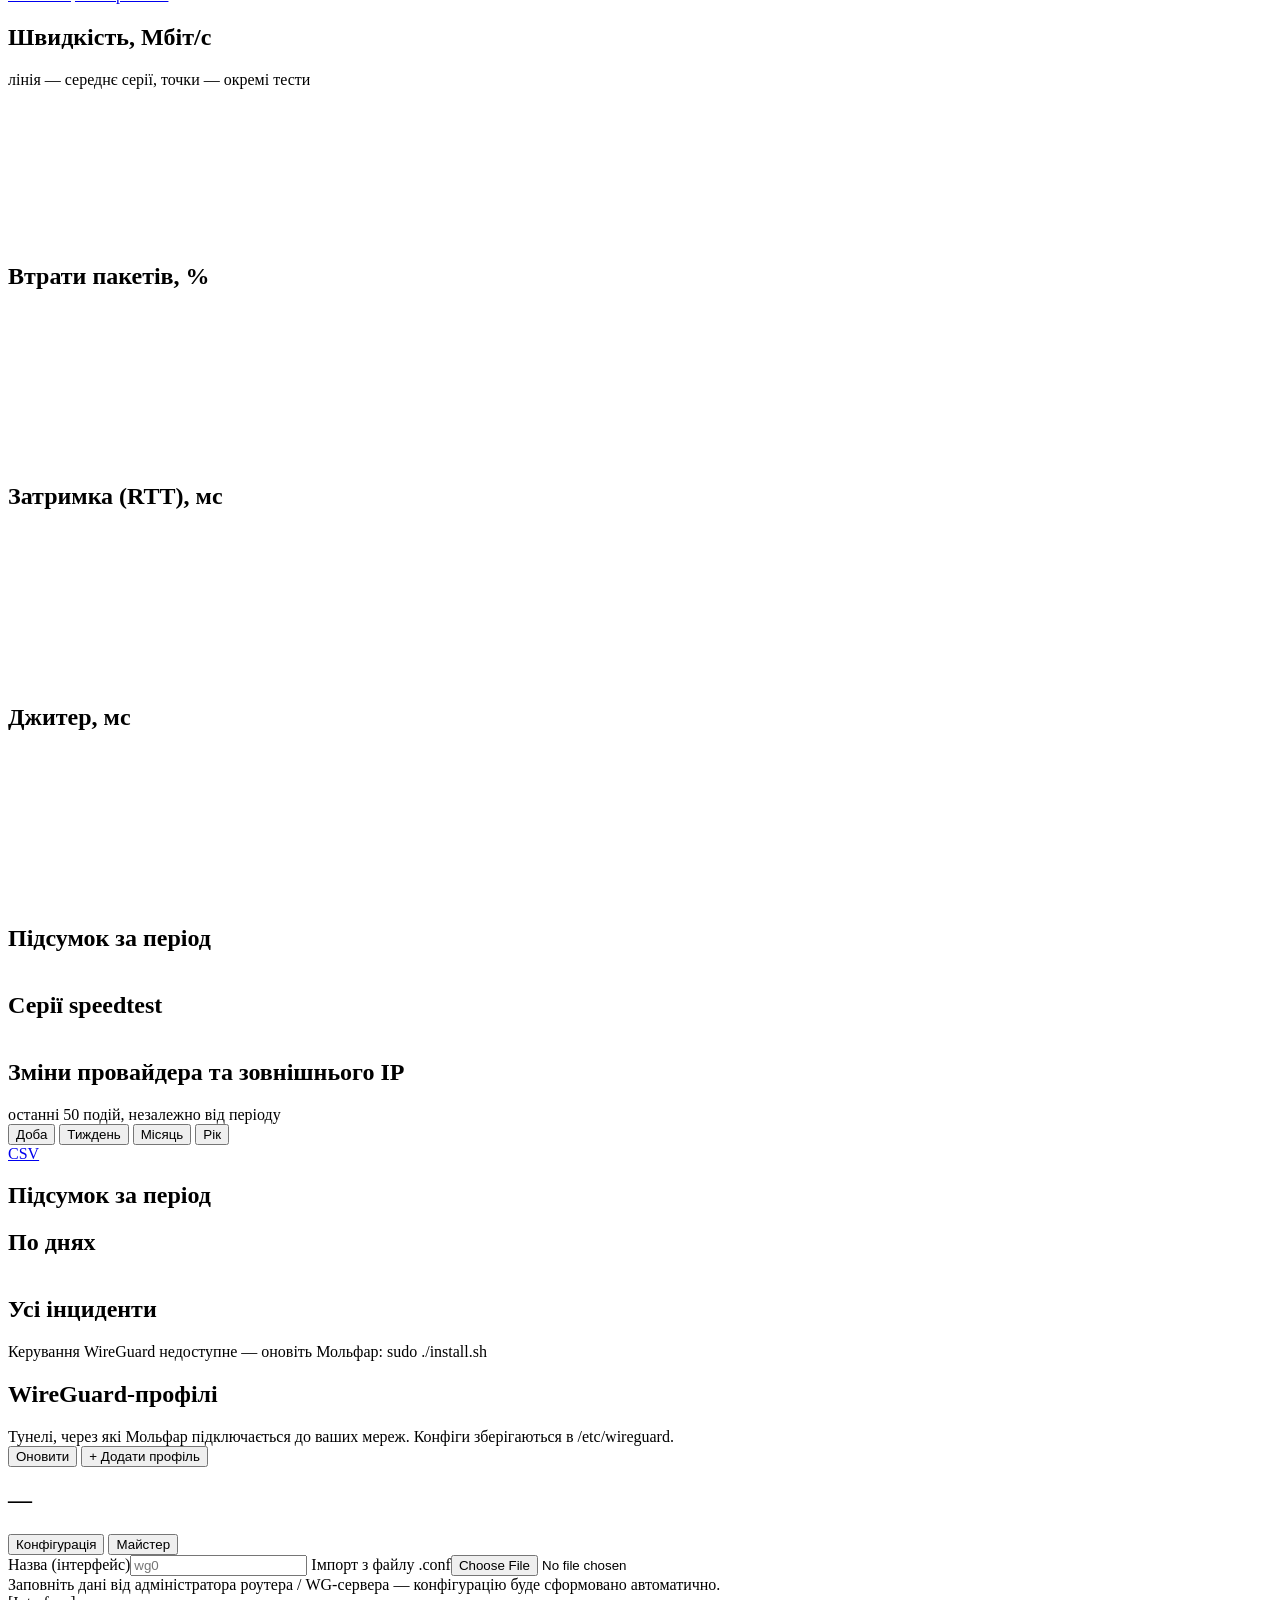
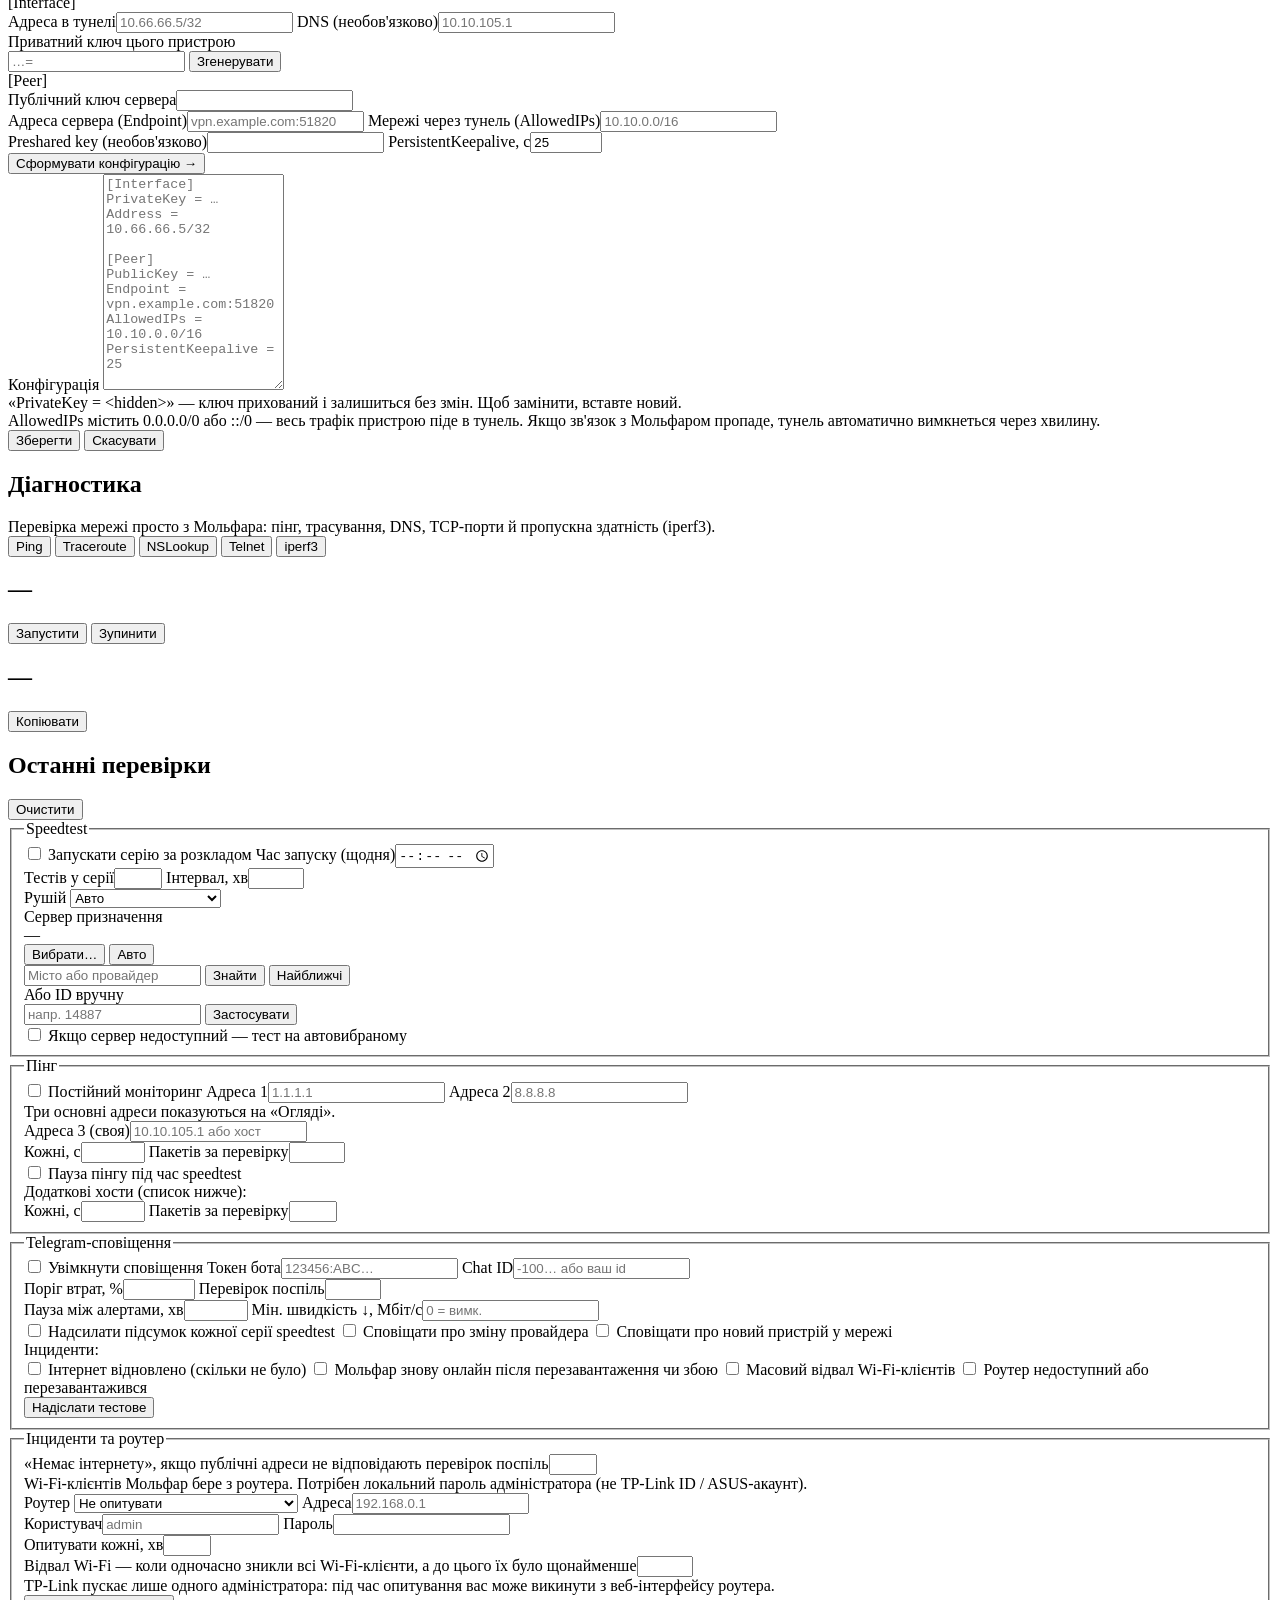
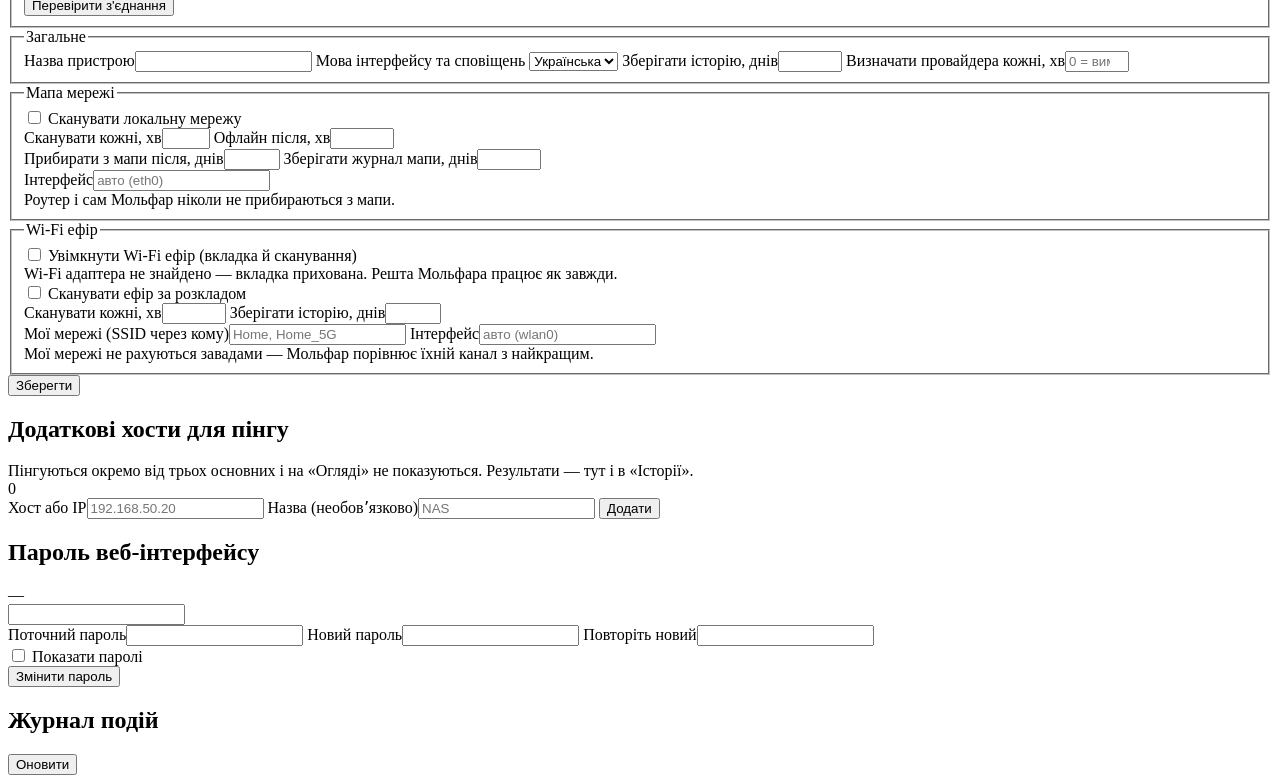
==== commit 3b3637c9: "update Molfar: add nslookup, telnet (TCP port check) and iperf3" ====
--- a/advanced-version/molfar/static/index.html
+++ b/advanced-version/molfar/static/index.html
@@ -6,6 +6,7 @@
 <title>Мольфар</title>
 <link rel="stylesheet" href="/static/style.css">
 <link rel="stylesheet" href="/static/netmap.css">
+<link rel="stylesheet" href="/static/diag.css">
 <link rel="stylesheet" href="/static/wifi.css">
 <link rel="icon" href="data:image/svg+xml,<svg xmlns='http://www.w3.org/2000/svg' viewBox='0 0 16 16'><circle cx='8' cy='8' r='6' fill='%2322c55e'/></svg>">
 </head>
@@ -25,6 +26,7 @@
     <button data-tab="wg">WireGuard</button>
     <button data-tab="netmap" data-i18n="tab_netmap">Мапа мережі</button>
     <button data-tab="wifi" data-i18n="tab_wifi" class="hidden">Wi-Fi ефір</button>
+    <button data-tab="diag" data-i18n="tab_diag">Діагностика</button>
     <button data-tab="settings" data-i18n="tab_settings">Налаштування</button>
     <button data-tab="events" data-i18n="tab_events">Журнал</button>
   </nav>
@@ -202,8 +204,8 @@
       </div>
       <div class="toolbar-right">
         <div class="seg" id="wf-band" role="group" aria-label="Band">
-          <button type="button" data-band="2.4">2.4 ГГц</button>
-          <button type="button" data-band="5">5 ГГц</button>
+          <button type="button" data-band="2.4" data-i18n="band_2_4">2.4 ГГц</button>
+          <button type="button" data-band="5" data-i18n="band_5">5 ГГц</button>
         </div>
         <button class="btn primary" id="wf-scan" type="button" data-i18n="wf_scan">Сканувати</button>
       </div>
@@ -385,6 +387,52 @@
   </section>
 
   <!-- НАЛАШТУВАННЯ -->
+  <section id="tab-diag" class="tab">
+    <div class="toolbar">
+      <div>
+        <h2 data-i18n="tab_diag">Діагностика</h2>
+        <div class="muted small" data-i18n="dg_sub">Перевірка мережі просто з Мольфара: пінг, трасування, DNS, TCP-порти й пропускна здатність (iperf3).</div>
+      </div>
+      <div class="toolbar-right">
+        <div class="seg" id="dg-tools" role="group" aria-label="Tool">
+          <button type="button" data-tool="ping">Ping</button>
+          <button type="button" data-tool="traceroute">Traceroute</button>
+          <button type="button" data-tool="nslookup">NSLookup</button>
+          <button type="button" data-tool="telnet">Telnet</button>
+          <button type="button" data-tool="iperf3">iperf3</button>
+        </div>
+      </div>
+    </div>
+    <div id="dg-missing" class="notice hidden"></div>
+    <div class="dg-grid">
+      <form class="card" id="dg-form" autocomplete="off">
+        <div class="card-head"><h2 id="dg-form-title">—</h2></div>
+        <div class="muted" id="dg-form-hint"></div>
+        <div id="dg-fields"></div>
+        <div class="dg-chips" id="dg-quick"></div>
+        <div class="dg-actions">
+          <button class="btn primary" id="dg-run" type="submit" data-i18n="dg_run">Запустити</button>
+          <button class="btn danger hidden" id="dg-stop" type="button" data-i18n="dg_stop">Зупинити</button>
+        </div>
+      </form>
+      <div class="card hidden" id="dg-out">
+        <div class="card-head">
+          <h2 id="dg-out-title">—</h2>
+          <div class="dg-head-r"><span id="dg-out-status"></span><button class="btn small" id="dg-copy" type="button" data-i18n="dg_copy">Копіювати</button></div>
+        </div>
+        <div class="dg-progress hidden" id="dg-progress"><div></div></div>
+        <div id="dg-result"></div>
+        <div id="dg-cmd"></div>
+        <pre class="dg-console" id="dg-console"></pre>
+      </div>
+    </div>
+    <div class="card" id="dg-server"></div>
+    <div class="card">
+      <div class="card-head"><h2 data-i18n="dg_hist_title">Останні перевірки</h2><button class="btn small hidden" id="dg-hist-clear" type="button" data-i18n="dg_hist_clear">Очистити</button></div>
+      <div class="table-wrap"><table id="dg-history"></table></div>
+    </div>
+  </section>
+
   <section id="tab-settings" class="tab">
     <form id="settings-form" autocomplete="off">
       <div class="grid two">
@@ -602,5 +650,6 @@
 <script src="/static/netmap-icons.js"></script>
 <script src="/static/netmap.js"></script>
 <script src="/static/wifi.js"></script>
+<script src="/static/diag.js"></script>
 </body>
 </html>
